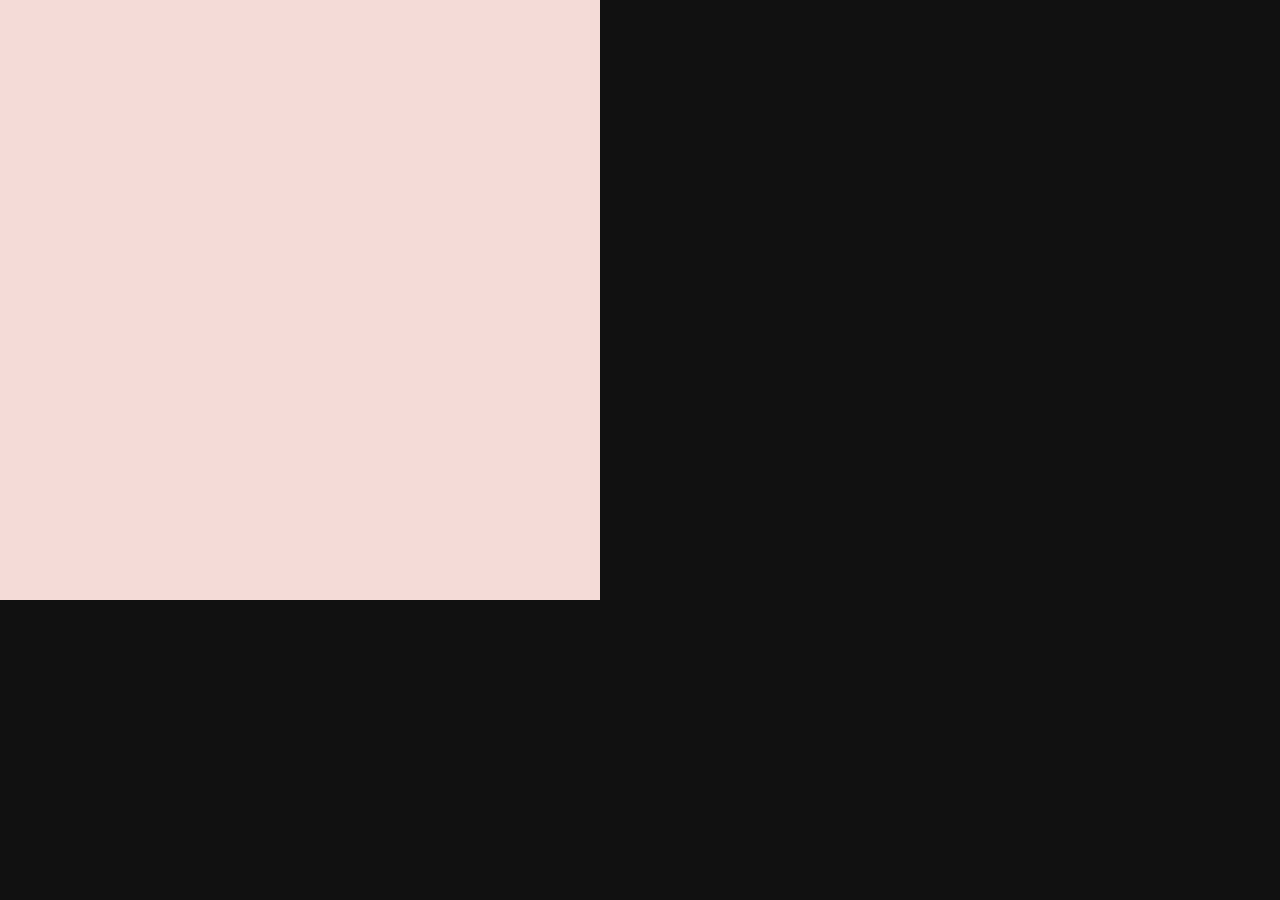
==== index1.html @ 3d8c5687 "v2 gameplay ready for eval script" ====
<!DOCTYPE html>
<html lang="en">
<head>
    <meta charset="UTF-8">
    <meta name="viewport" content="width=device-width, initial-scale=1.0">
    <link rel="stylesheet" href="styles1.css">
    <script src="script1.js" defer></script>
    <title>Document</title>
</head>


<body>
    <div class="boardSpace" id="boardSpace"></div>
</body>
</html>
---- styles1.css ----
*, *::before, *::after {
    margin: 0;
    padding: 0;
    box-sizing: border-box;
}

body {
    display: flexbox;

    background-color: #111;
}

.boardspace {
    display: block;
    height: 600px;
    width: 600px;
}
.row {
    display: flex;
    height: 200px;
    width: 600px;
}
.sqr {
    height: 200px;
    width: 200px;

    background-color: rgba(244, 219, 216, 1);
}
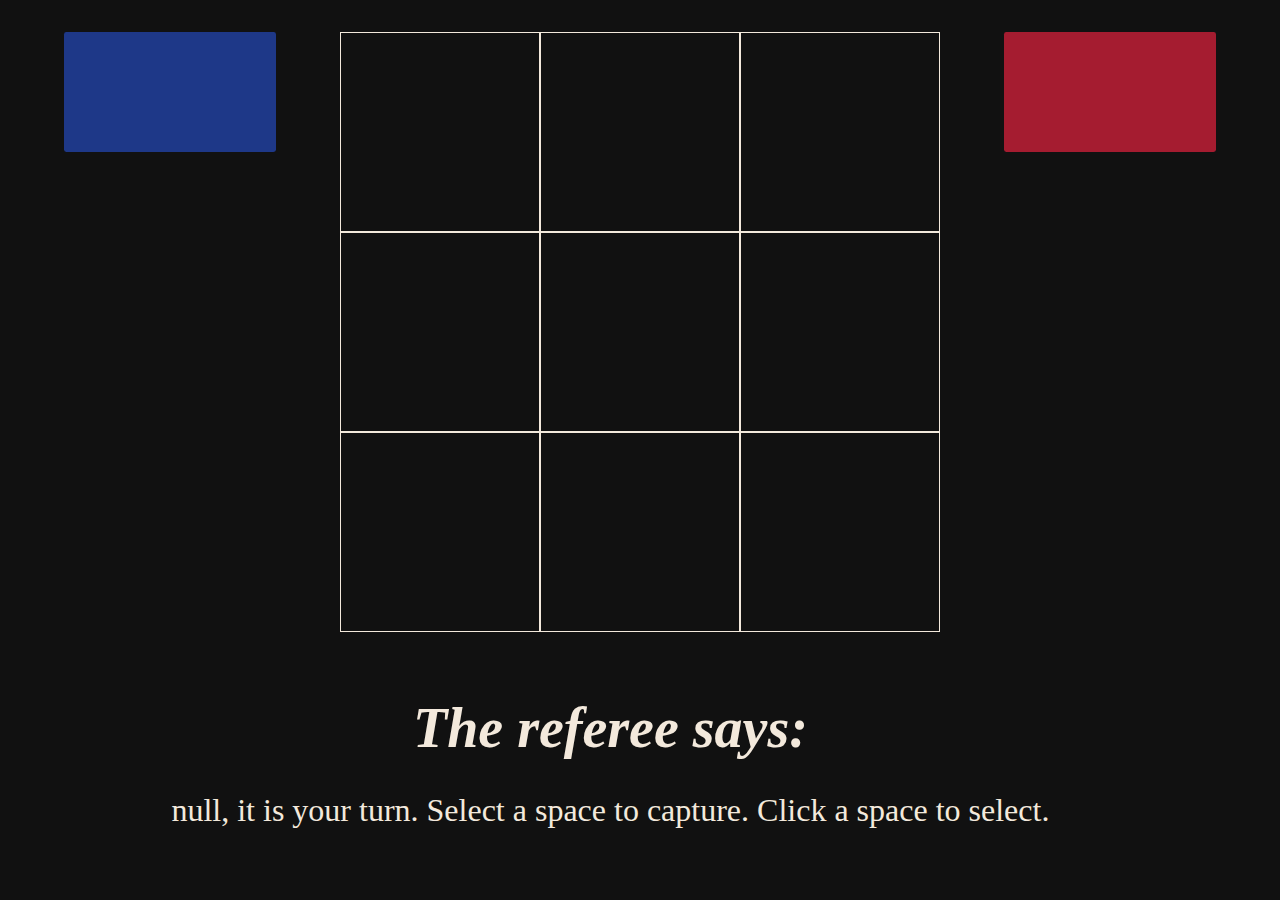
==== commit 5881b975: "NOW the entire game works in the console" ====
--- a/index1.html
+++ b/index1.html
@@ -10,6 +10,21 @@
 
 
 <body>
-    <div class="boardSpace" id="boardSpace"></div>
+    <div id="main" class="main">
+        <div id="p1Space" class="p1Space">
+            <h1 id="p1Name" class="p1Name"></h1>
+            <div id="p1Marks" class="p1Marks"></div>
+        </div>
+        <div class="boardSpace" id="boardSpace"></div>
+        <div id="p2Space" class="p2Space">
+            <h1 id="p2Name" class="p2Name"></h1>
+            <div id="p2Marks"class="p2Marks"></div>
+        </div>
+    </div>
+
+    <div id="refSpace" class="refSpace">
+        <h1 class="refTitle">The referee says:</h1>
+        <p id="refMessage" class="refMessage">hi</p>
+    </div>
 </body>
 </html>--- a/styles1.css
+++ b/styles1.css
@@ -4,11 +4,57 @@
     box-sizing: border-box;
 }
 
+:root {
+    --p1Blue: rgba(30, 56, 136, 1);
+    --p2Red:  rgba(165, 28, 48, 1);
+    --night: #111;
+    --linen: rgba(243, 233, 220, 1);
+}
+
 body {
-    display: flexbox;
+    display: block;
 
-    background-color: #111;
+    background-color: var(--night);
 }
+.main {
+    display: flex;
+    margin: 2rem 0 2rem 0;
+}
+
+.p1Space, .p2Space, .boardspace {
+    margin: 0 4rem 0 4rem;
+    
+}
+
+.p1Space, .p2Space {
+    display: block;
+    width: 25%;
+    height: 600px;
+}
+
+/* .p1Space {
+    background-color: var(--p1Blue);
+} */
+
+.p1Name, .p2Name {
+    width: 100%;
+    height: 20%;
+    border-radius: 0.15rem;
+    padding-top: 2.5rem;
+
+    font-family: 'Times New Roman', Times, serif;
+    font-size: 2.5rem;
+    text-align: center;
+    color: var(--linen);
+}
+.p1Name {
+    background-color: var(--p1Blue);
+}
+
+.p2Name {
+    background-color: var(--p2Red);
+}
+
 
 .boardspace {
     display: block;
@@ -24,6 +70,31 @@
     height: 200px;
     width: 200px;
 
-    background-color: rgba(244, 219, 216, 1);
+    background-color: var(--night);
+    border: 1px solid var(--linen);
 }
 
+
+.refSpace {
+    margin: 4rem 0 0 0;
+    width: 100%;
+    height: 1fr;
+
+    background-color: var(--night);
+}
+.refTitle, .refMessage {
+    font-family: 'Times New Roman', Times, serif;
+    text-align: center;
+
+    color: var(--linen);
+}
+.refTitle {
+    margin: 2rem 3.7rem 0 0;
+    font-size: 3.5rem;
+    font-style: italic;
+}
+.refMessage {
+    margin: 2rem 3.7rem 0 0;
+
+    font-size: 2rem;
+}